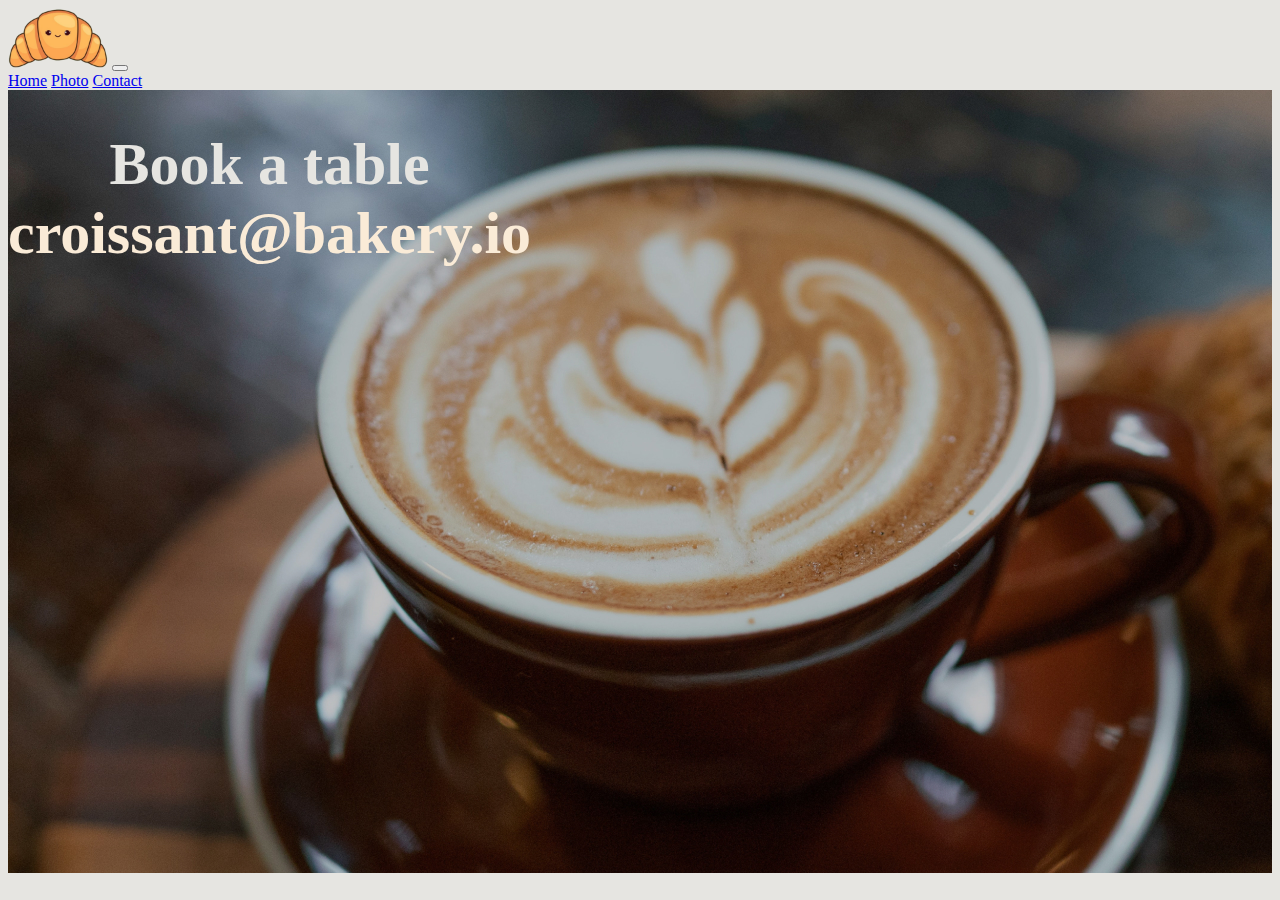
==== contact.html @ 47348c64 "Contact Page is finished; Some bug fixed" ====
<!DOCTYPE html>
<html lang="en">
  <head>
    <meta charset="UTF-8" />
    <meta name="viewport" content="width=device-width, initial-scale=1.0" />
    <title>Contact</title>
    <link
      href="https://cdn.jsdelivr.net/npm/bootstrap@5.3.2/dist/css/bootstrap.min.css"
      rel="stylesheet"
      integrity="sha384-T3c6CoIi6uLrA9TneNEoa7RxnatzjcDSCmG1MXxSR1GAsXEV/Dwwykc2MPK8M2HN"
      crossorigin="anonymous"
    />
    <script
      src="https://cdn.jsdelivr.net/npm/bootstrap@5.3.2/dist/js/bootstrap.bundle.min.js"
      integrity="sha384-C6RzsynM9kWDrMNeT87bh95OGNyZPhcTNXj1NW7RuBCsyN/o0jlpcV8Qyq46cDfL"
      crossorigin="anonymous"
    ></script>
    <link rel="stylesheet" href="/src/styles.css" />
  </head>
  <body>
    <nav class="navbar navbar-expand-lg navbar-styled">
      <div class="container">
        <a class="navbar-brand" href="/"
          ><img src="/images/croissant-logo.png" class="logo"
        /></a>
        <button
          class="navbar-toggler"
          type="button"
          data-bs-toggle="collapse"
          data-bs-target="#navbarNavAltMarkup"
          aria-controls="navbarNavAltMarkup"
          aria-expanded="false"
          aria-label="Toggle navigation"
        >
          <span class="navbar-toggler-icon"></span>
        </button>
        <div
          class="collapse navbar-collapse d-lg-flex justify-content-end"
          id="navbarNavAltMarkup"
        >
          <div class="navbar-nav">
            <a class="nav-link" href="/">Home</a>
            <a class="nav-link" href="/photo.html">Photo</a>
            <a class="nav-link active" aria-current="page" href="/contact.html"
              >Contact</a
            >
          </div>
        </div>
      </div>
    </nav>

    <div
      class="
        container
        d-flex
        flex-column
        justify-content-center
        align-items-center
        position-relative
        pb-3
      "
    >
      <div class="hero-heading p-3">
        <h1>
          Book a table
          <br />
          <a href="mailto:croissant@bakery.io" class="link"
            >croissant@bakery.io</a
          >
        </h1>
      </div>
      <div class="image-wrapper p-2">
        <img src="/images/contact-hero.jpg" class="img-fluid" />
      </div>
    </div>
  </body>
</html>
---- src/styles.css ----
body {
  background-color: #e6e5e1;
}

h1 {
  font-size: 60px;
  text-align: center;
}

.navbar-styled {
  background-color: #e6e5e1 !important;
}

.logo {
  width: 100px;
  height: auto;
}

.image-wrapper {
  width: 100%;
  height: 87vh;
  object-fit: cover;
  overflow: hidden;
}

.hero-heading {
  position: absolute;
  color: #e6e5e1;
}

.image-cover {
  max-width: 100%;
  height: 100%;
  object-fit: cover;
}

.link {
  color: antiquewhite;
  text-decoration: none;
}

.link:hover {
  color: bisque;
}

@media (max-width: 900px) {
  h1 {
    font-size: 36px;
    line-height: 130%;
  }

  .image-wrapper {
    height: auto;
  }
}
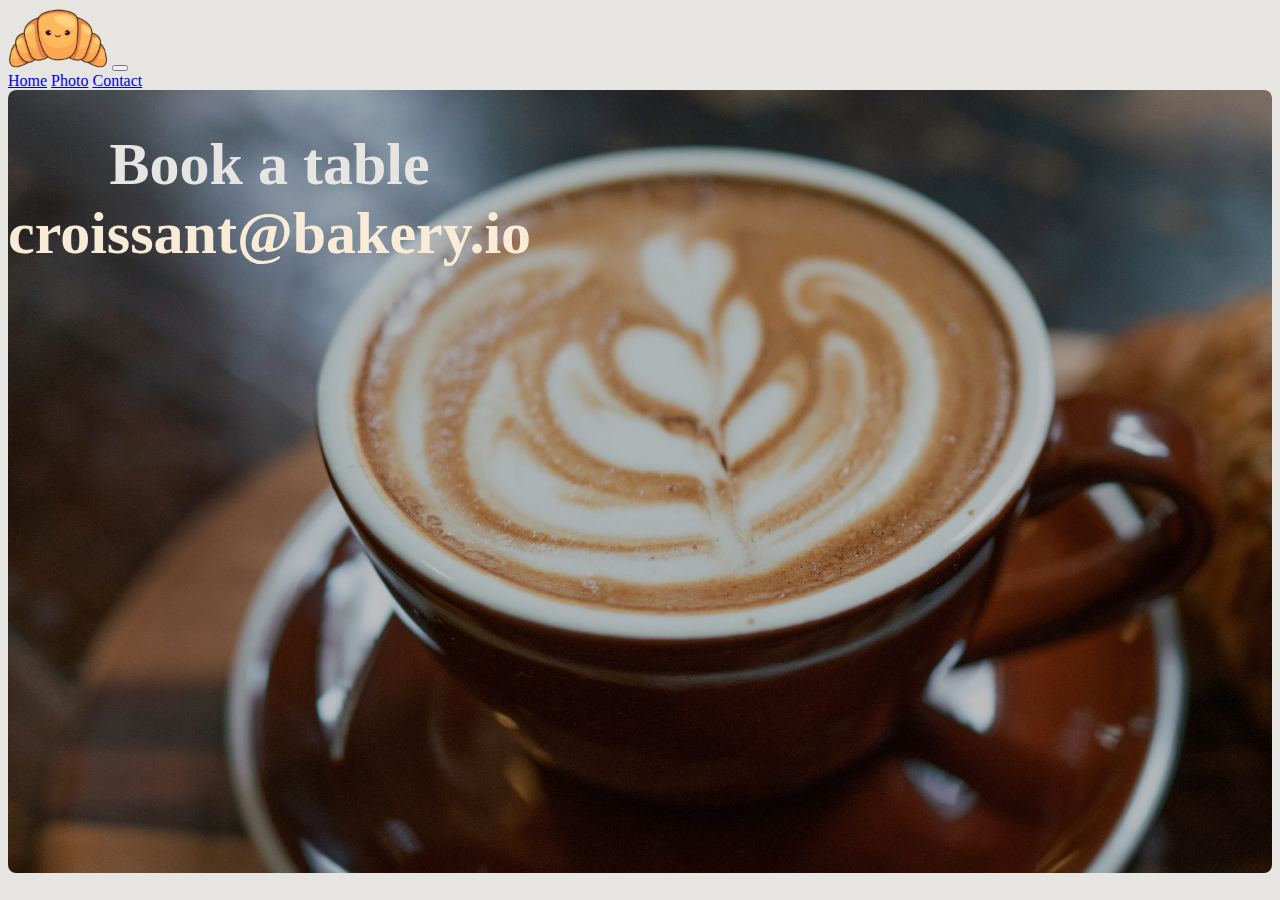
==== commit 13562ac4: "Added border radius to the images" ====
--- a/contact.html
+++ b/contact.html
@@ -69,7 +69,7 @@
           >
         </h1>
       </div>
-      <div class="image-wrapper p-2">
+      <div class="image-wrapper">
         <img src="/images/contact-hero.jpg" class="img-fluid" />
       </div>
     </div>
--- a/src/styles.css
+++ b/src/styles.css
@@ -5,6 +5,10 @@
 h1 {
   font-size: 60px;
   text-align: center;
+}
+
+img {
+  border-radius: 8px;
 }
 
 .navbar-styled {
@@ -21,6 +25,7 @@
   height: 87vh;
   object-fit: cover;
   overflow: hidden;
+  border-radius: 8px;
 }
 
 .hero-heading {
@@ -32,6 +37,7 @@
   max-width: 100%;
   height: 100%;
   object-fit: cover;
+  border-radius: 8px;
 }
 
 .link {
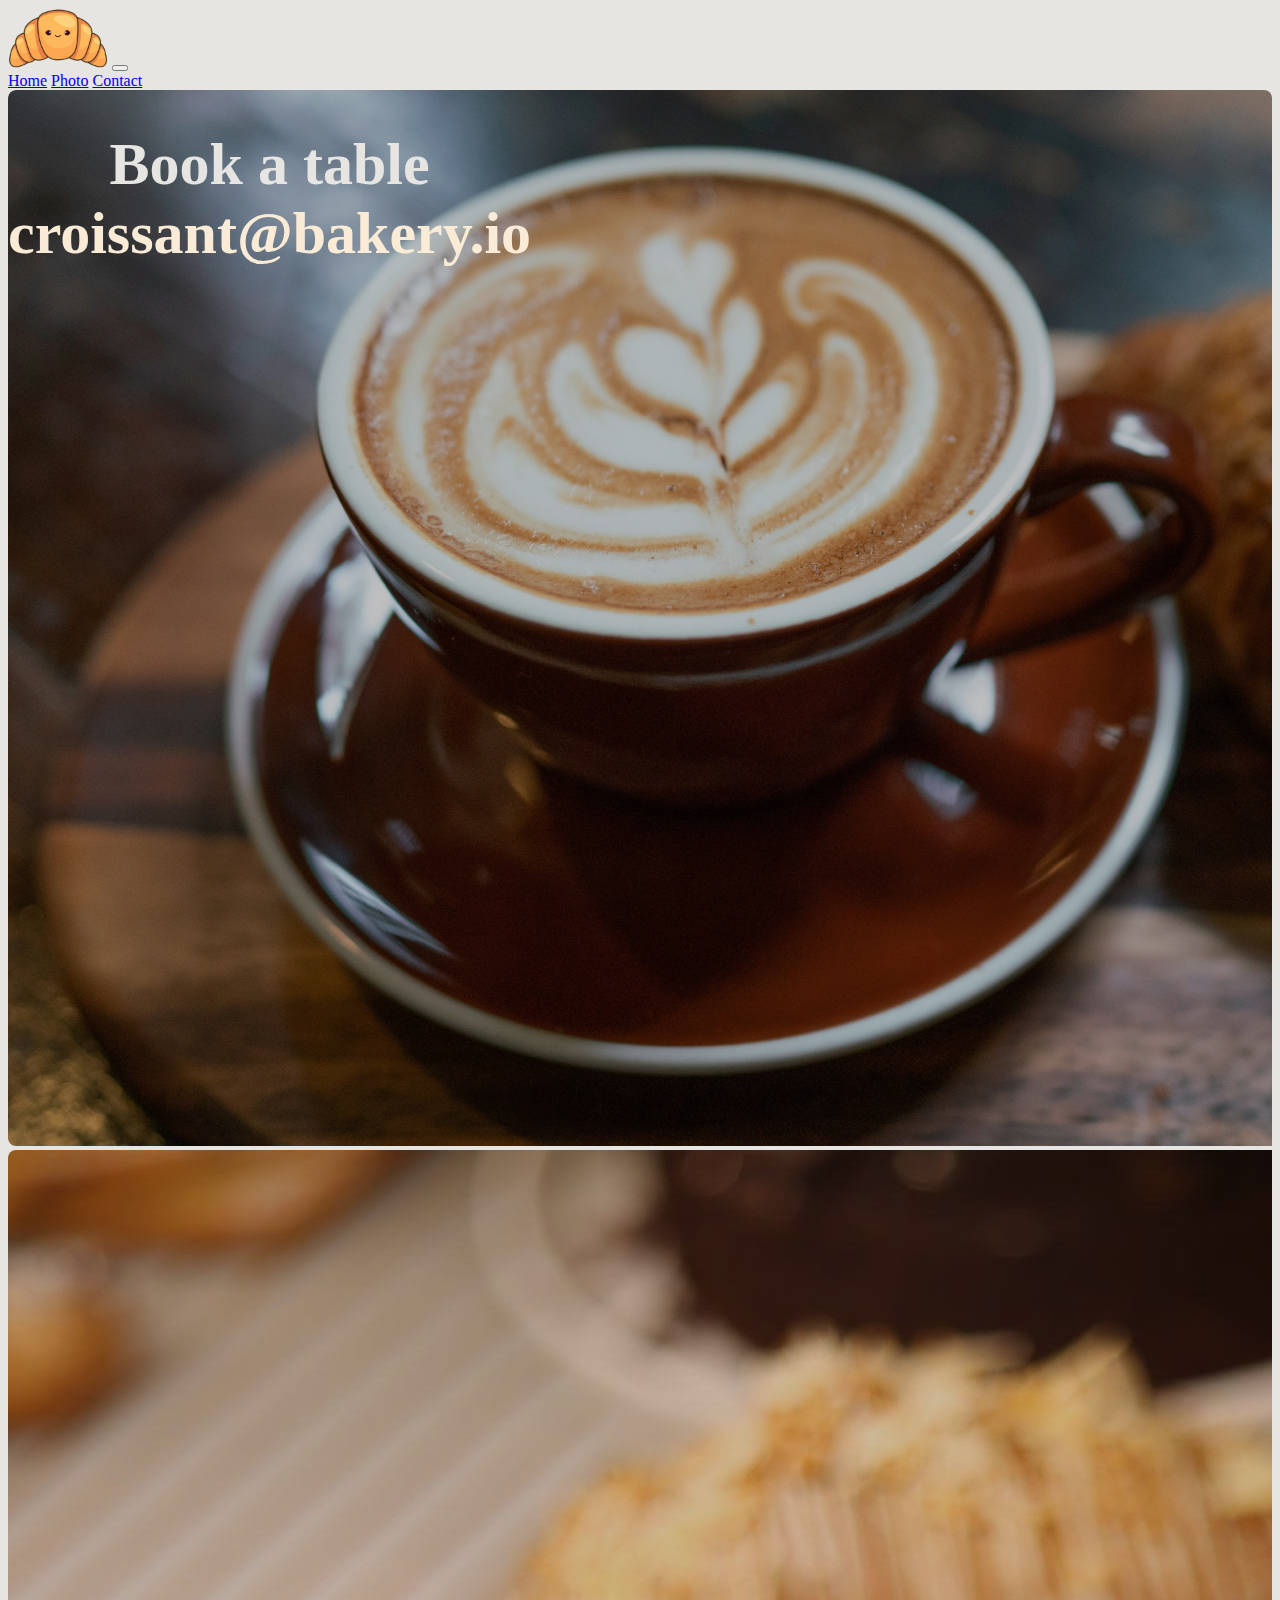
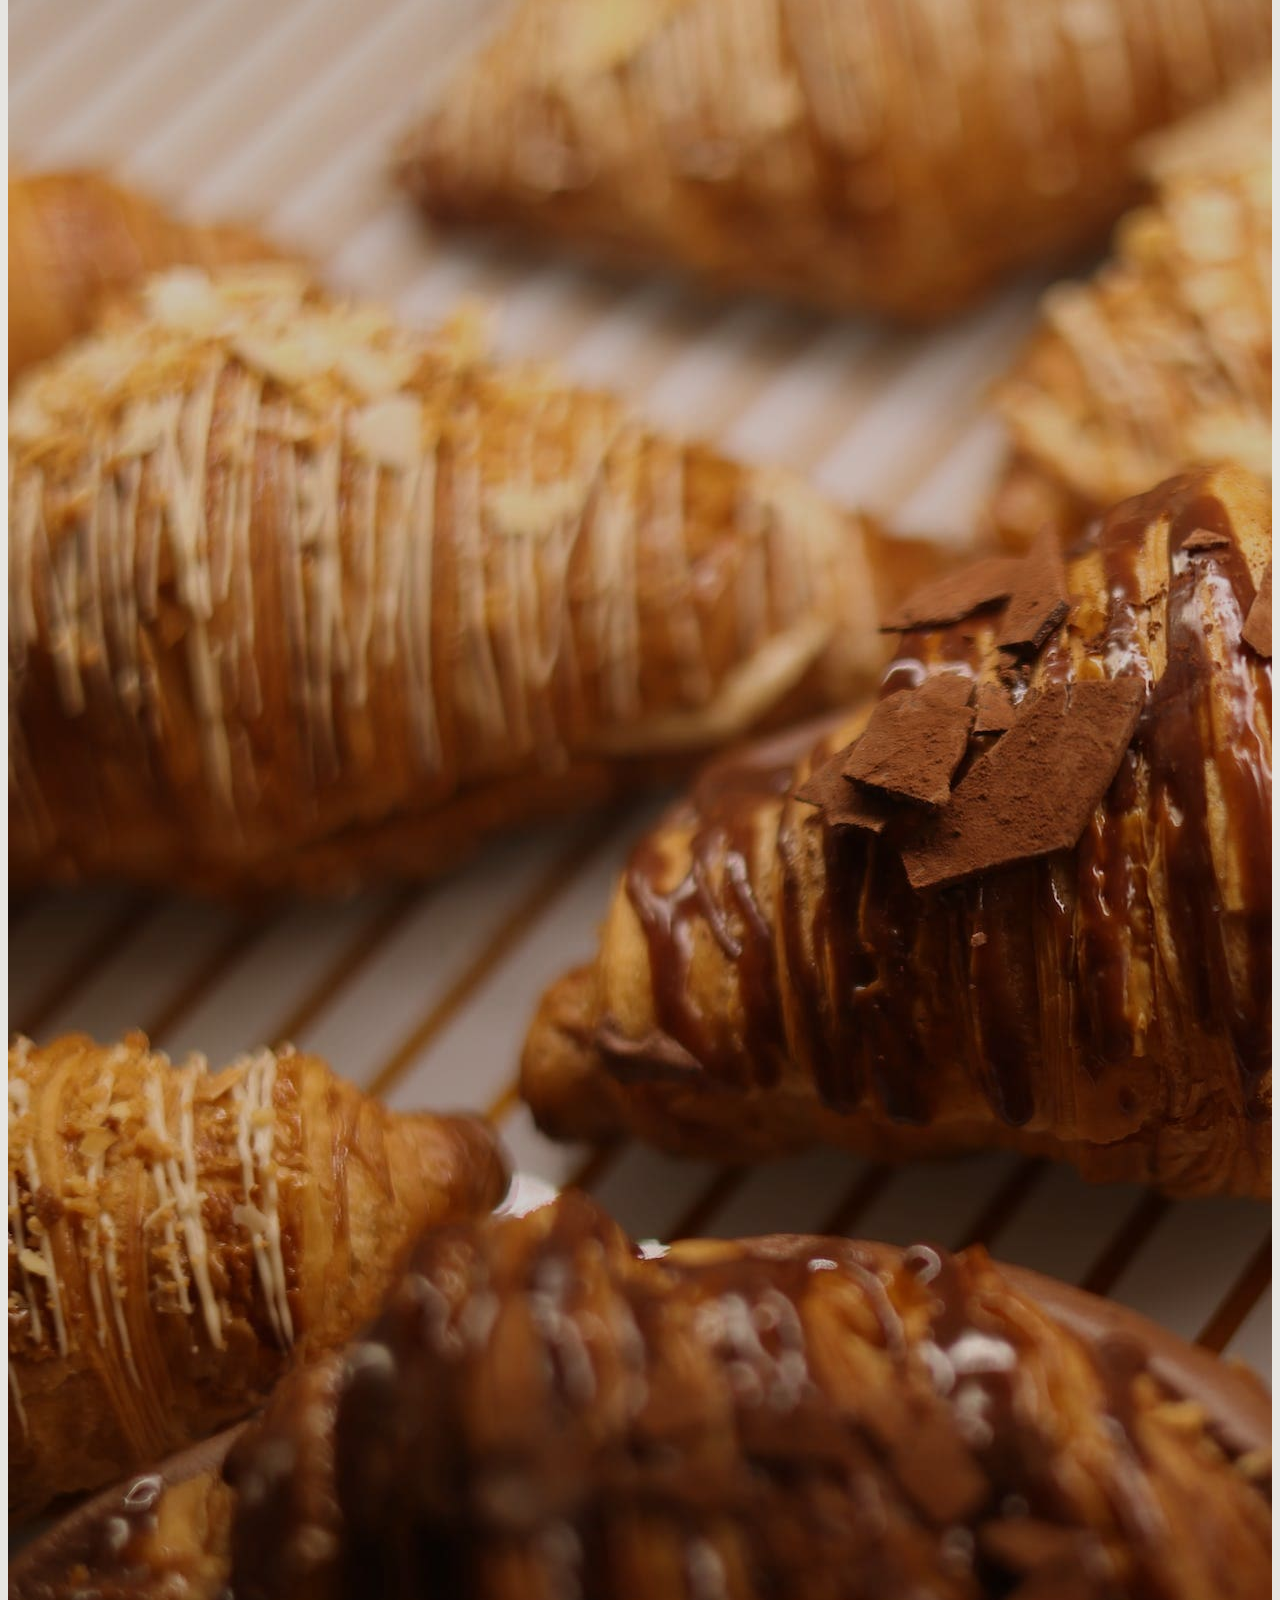
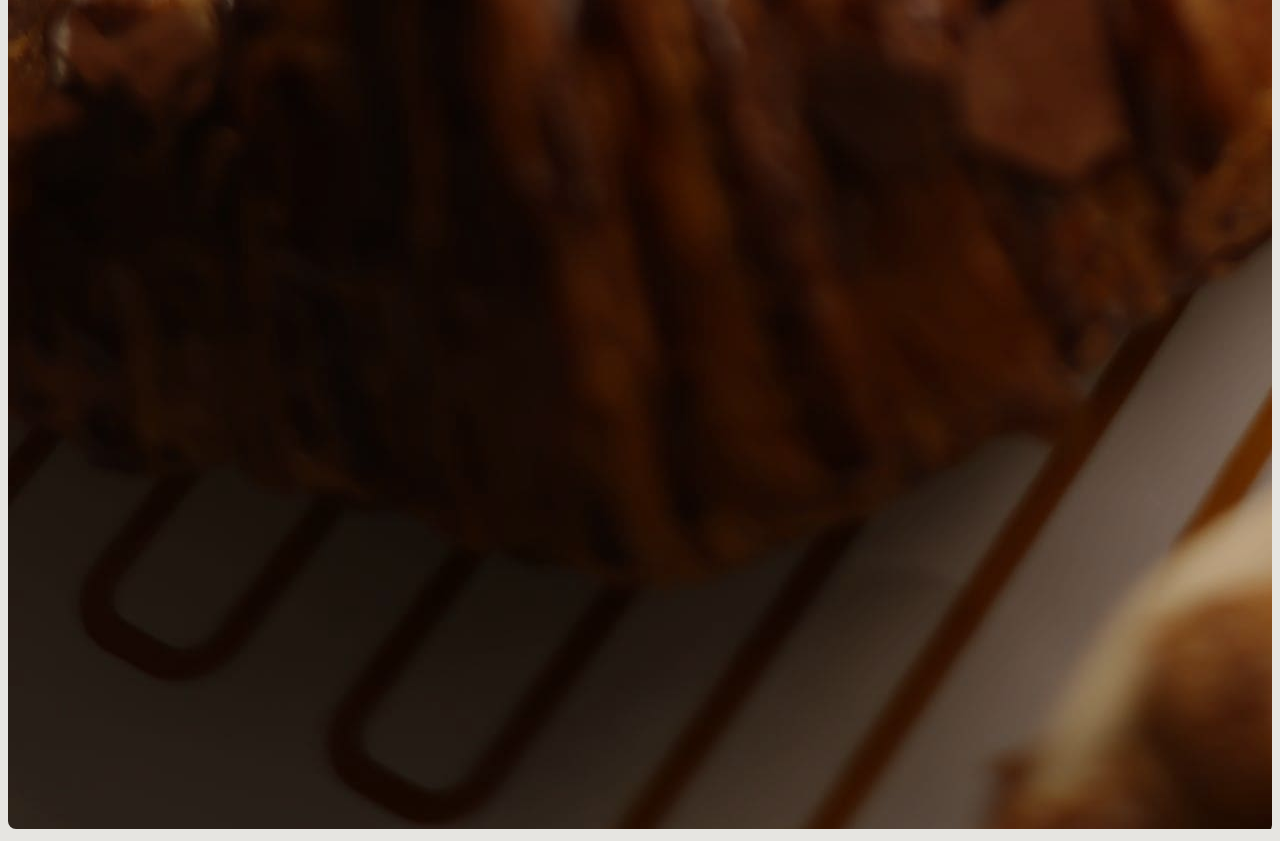
==== commit c99a535e: "Minor style and image updates" ====
--- a/contact.html
+++ b/contact.html
@@ -3,7 +3,7 @@
   <head>
     <meta charset="UTF-8" />
     <meta name="viewport" content="width=device-width, initial-scale=1.0" />
-    <title>Contact</title>
+    <title>Contact Us | Yummy Croissant</title>
     <link
       href="https://cdn.jsdelivr.net/npm/bootstrap@5.3.2/dist/css/bootstrap.min.css"
       rel="stylesheet"
@@ -16,12 +16,24 @@
       crossorigin="anonymous"
     ></script>
     <link rel="stylesheet" href="/src/styles.css" />
+    <link
+      rel="shortcut icon"
+      href="/images/favicon-32.png"
+      type="image/x-icon"
+    />
+    <meta
+      name="description"
+      content="Book a table and eat the best croissants you can find in your town"
+    />
   </head>
   <body>
     <nav class="navbar navbar-expand-lg navbar-styled">
       <div class="container">
         <a class="navbar-brand" href="/"
-          ><img src="/images/croissant-logo.png" class="logo"
+          ><img
+            src="/images/croissant-logo.png"
+            class="logo"
+            alt="yummi croissant bakery logo"
         /></a>
         <button
           class="navbar-toggler"
@@ -69,8 +81,18 @@
           >
         </h1>
       </div>
+
       <div class="image-wrapper">
-        <img src="/images/contact-hero.jpg" class="img-fluid" />
+        <img
+          src="/images/contact-hero.jpg"
+          class="img-fluid d-none d-md-block"
+          alt="croissant and coffee"
+        />
+        <img
+          src="/images/croissant-hero-contact-mobile-min.jpg"
+          class="img-fluid d-block d-md-none"
+          alt="Yummy choco croissant"
+        />
       </div>
     </div>
   </body>
--- a/src/styles.css
+++ b/src/styles.css
@@ -22,7 +22,7 @@
 
 .image-wrapper {
   width: 100%;
-  height: 87vh;
+  height: auto;
   object-fit: cover;
   overflow: hidden;
   border-radius: 8px;
@@ -54,8 +54,4 @@
     font-size: 36px;
     line-height: 130%;
   }
-
-  .image-wrapper {
-    height: auto;
-  }
 }
